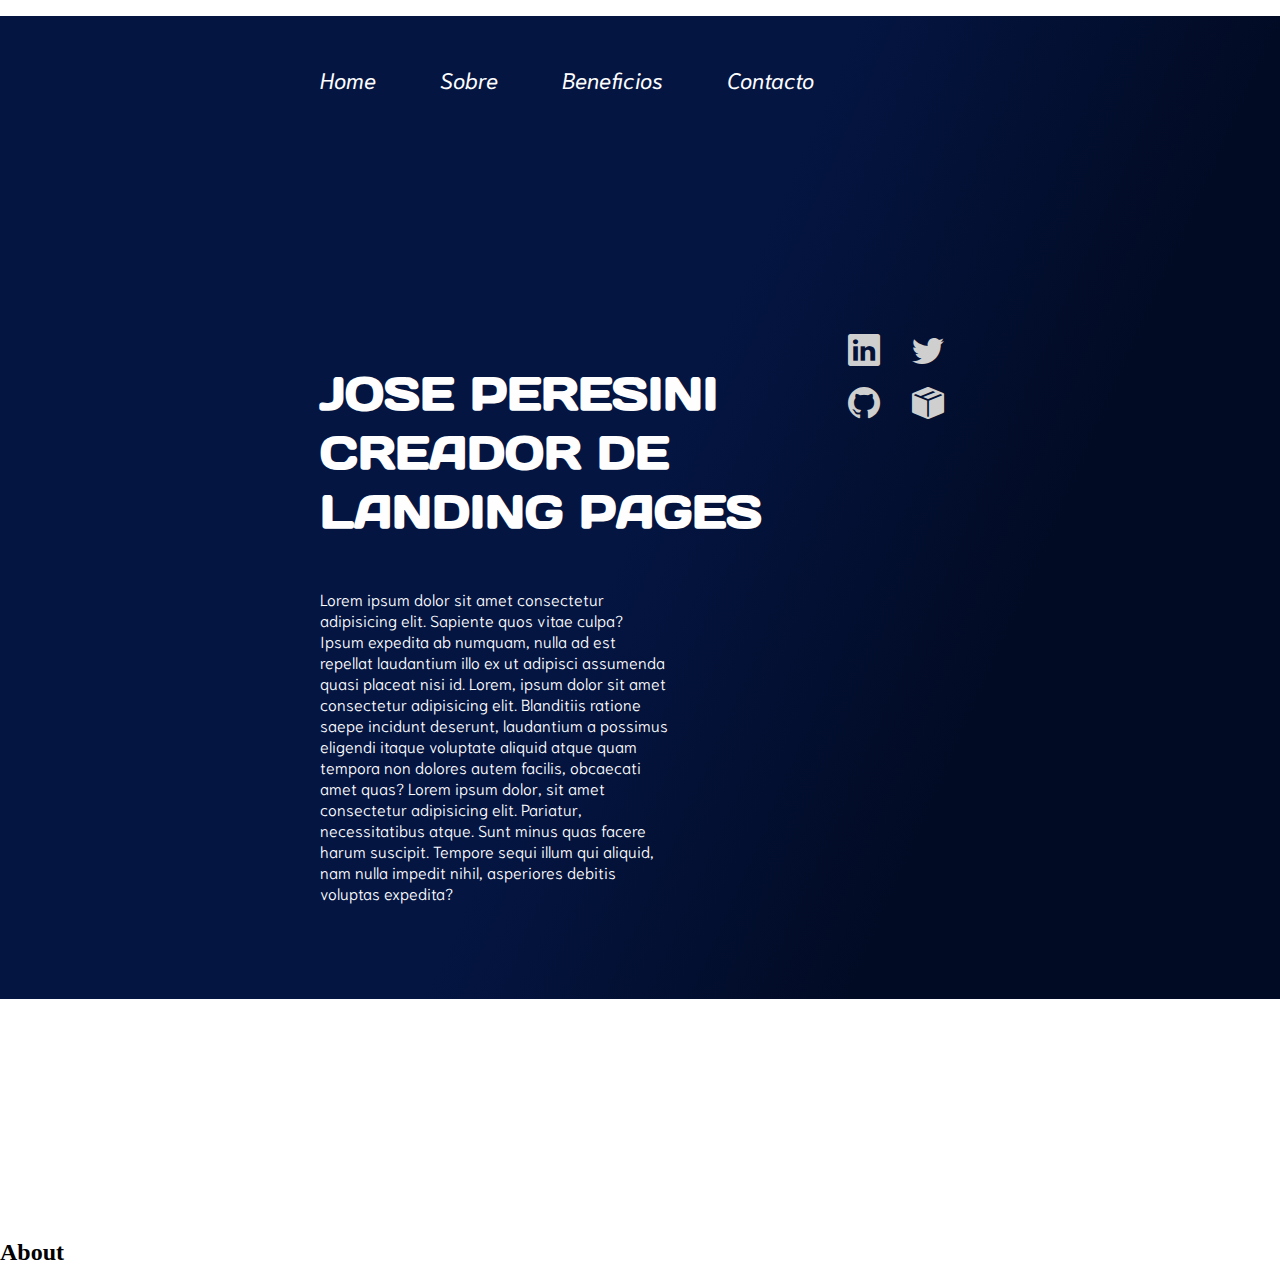
==== projects/02-nav-project/index.html @ ee7f90ed "second nav project" ====
<!DOCTYPE html>
<html lang="en">
	<head>
		<meta charset="UTF-8" />
		<meta http-equiv="X-UA-Compatible" content="IE=edge" />
		<meta name="viewport" content="width=device-width, initial-scale=1.0" />
		<title>Portfolio</title>
		<link rel="stylesheet" href="./ASSETS/CSS/styles.css" />
		<link
			href="https://cdn.jsdelivr.net/npm/bootstrap@5.3.0-alpha1/dist/css/bootstrap.min.css"
			rel="stylesheet"
			integrity="sha384-GLhlTQ8iRABdZLl6O3oVMWSktQOp6b7In1Zl3/Jr59b6EGGoI1aFkw7cmDA6j6gD"
			crossorigin="anonymous" />
		<link
			rel="stylesheet"
			href="https://cdn.jsdelivr.net/npm/bootstrap-icons@1.10.3/font/bootstrap-icons.css" />
	</head>
	<body>
		<!--Header-->
		<header class="header-start">
			<nav class="sec-nav">
				<ul>
					<li><a href="./index.html">Home</a></li>
					<li><a href="#about">Sobre</a></li>
					<li><a href="#benefits">Beneficios</a></li>
					<li><a href="#contact">Contacto</a></li>
				</ul>
			</nav>
			<section class="sec-home">
				<div class="presentation-home">
					<h1>
						JOSE PERESINI <br />
						CREADOR DE LANDING PAGES
					</h1>
					<p>
						Lorem ipsum dolor sit amet consectetur adipisicing elit. Sapiente
						quos vitae culpa? Ipsum expedita ab numquam, nulla ad est repellat
						laudantium illo ex ut adipisci assumenda quasi placeat nisi id.
						Lorem, ipsum dolor sit amet consectetur adipisicing elit. Blanditiis
						ratione saepe incidunt deserunt, laudantium a possimus eligendi
						itaque voluptate aliquid atque quam tempora non dolores autem
						facilis, obcaecati amet quas? Lorem ipsum dolor, sit amet
						consectetur adipisicing elit. Pariatur, necessitatibus atque. Sunt
						minus quas facere harum suscipit. Tempore sequi illum qui aliquid,
						nam nulla impedit nihil, asperiores debitis voluptas expedita?
					</p>
				</div>
				<div class="icons-home">
					<a href="#linkedin"><i class="bi bi-linkedin"></i></a>
					<a href="#github"><i class="bi bi-github"></i></a>
				</div>
				<div class="icons-home2">
					<a href="#twitter"><i class="bi bi-twitter"></i></a>
					<a href="#mail"><i class="bi bi-box-seam-fill"></i></a>
				</div>
			</section>
		</header>

		<!--Main-->
		<main class="main-content">
			<section class="sec-about">
				<div class="about-title">
					<h2>About</h2>
				</div>
			</section>
			<section class="sec-benefits"></section>
			<section class="sec-projects"></section>
			<section class="sec-contact"></section>
		</main>

		<!--Footer-->
		<footer class="footer-end">
			<section class="sec-footer"></section>
		</footer>
	</body>
	<script
		src="https://cdn.jsdelivr.net/npm/bootstrap@5.3.0-alpha1/dist/js/bootstrap.bundle.min.js"
		integrity="sha384-w76AqPfDkMBDXo30jS1Sgez6pr3x5MlQ1ZAGC+nuZB+EYdgRZgiwxhTBTkF7CXvN"
		crossorigin="anonymous"></script>
</html>
---- projects/02-nav-project/ASSETS/CSS/styles.css ----
@import url("https://fonts.googleapis.com/css2?family=Days+One&family=Niramit:ital,wght@0,300;0,400;1,300;1,400&display=swap");
/*
!Light 300
!Light 300 Italic
!Regular 400
!Regular 400 Italic
*/
body {
  margin: 0;
  padding: 0;
}

.header-start {
  background-image: linear-gradient(-66deg, #020b24 25%, #041542 50%);
  background-repeat: no-repeat;
  color: #fefefe;
}

.sec-nav {
  margin: auto 20rem;
}
.sec-nav ul {
  display: flex;
  gap: 4rem;
  margin-bottom: 0;
  padding: 0;
}
.sec-nav ul li {
  list-style: none;
  margin-top: 3rem;
}
.sec-nav ul li a {
  color: #fefefe;
  font-family: "Niramit", sans-serif;
  font-size: 1.4rem;
  font-style: italic;
  font-weight: 400;
  text-decoration: none;
  transition: all 3s;
}
.sec-nav ul li a:hover {
  color: #6d8ace;
  transition: all 1s;
}

.sec-home {
  align-items: center;
  display: flex;
  justify-content: space-around;
  flex-flow: row nowrap;
  margin: 15rem 20rem;
}
.sec-home .presentation-home {
  display: flex;
  flex-flow: column wrap;
  margin-bottom: 5rem;
}
.sec-home .presentation-home h1 {
  font-family: "Days One", sans-serif;
  font-size: 2.9rem;
}
.sec-home .presentation-home p {
  font-family: "Niramit", sans-serif;
  font-weight: 300;
  margin-top: 1rem;
  width: 68%;
}
.sec-home .icons-home {
  align-items: baseline;
  display: flex;
  gap: 1rem;
  flex-flow: wrap column;
  font-size: 2rem;
  margin-bottom: auto;
  margin-left: 1rem;
  margin-right: 1rem;
  text-decoration: none;
}
.sec-home .icons-home a {
  color: #cfcfcf;
}
.sec-home .icons-home a:hover {
  color: #6d8ace;
}
.sec-home .icons-home2 {
  align-items: baseline;
  display: flex;
  gap: 1rem;
  flex-flow: wrap column;
  font-size: 2rem;
  margin-bottom: auto;
  margin-left: 1rem;
  margin-right: 1rem;
  text-decoration: none;
}
.sec-home .icons-home2 a {
  color: #cfcfcf;
}
.sec-home .icons-home2 a:hover {
  color: #6d8ace;
}

/*# sourceMappingURL=styles.css.map */
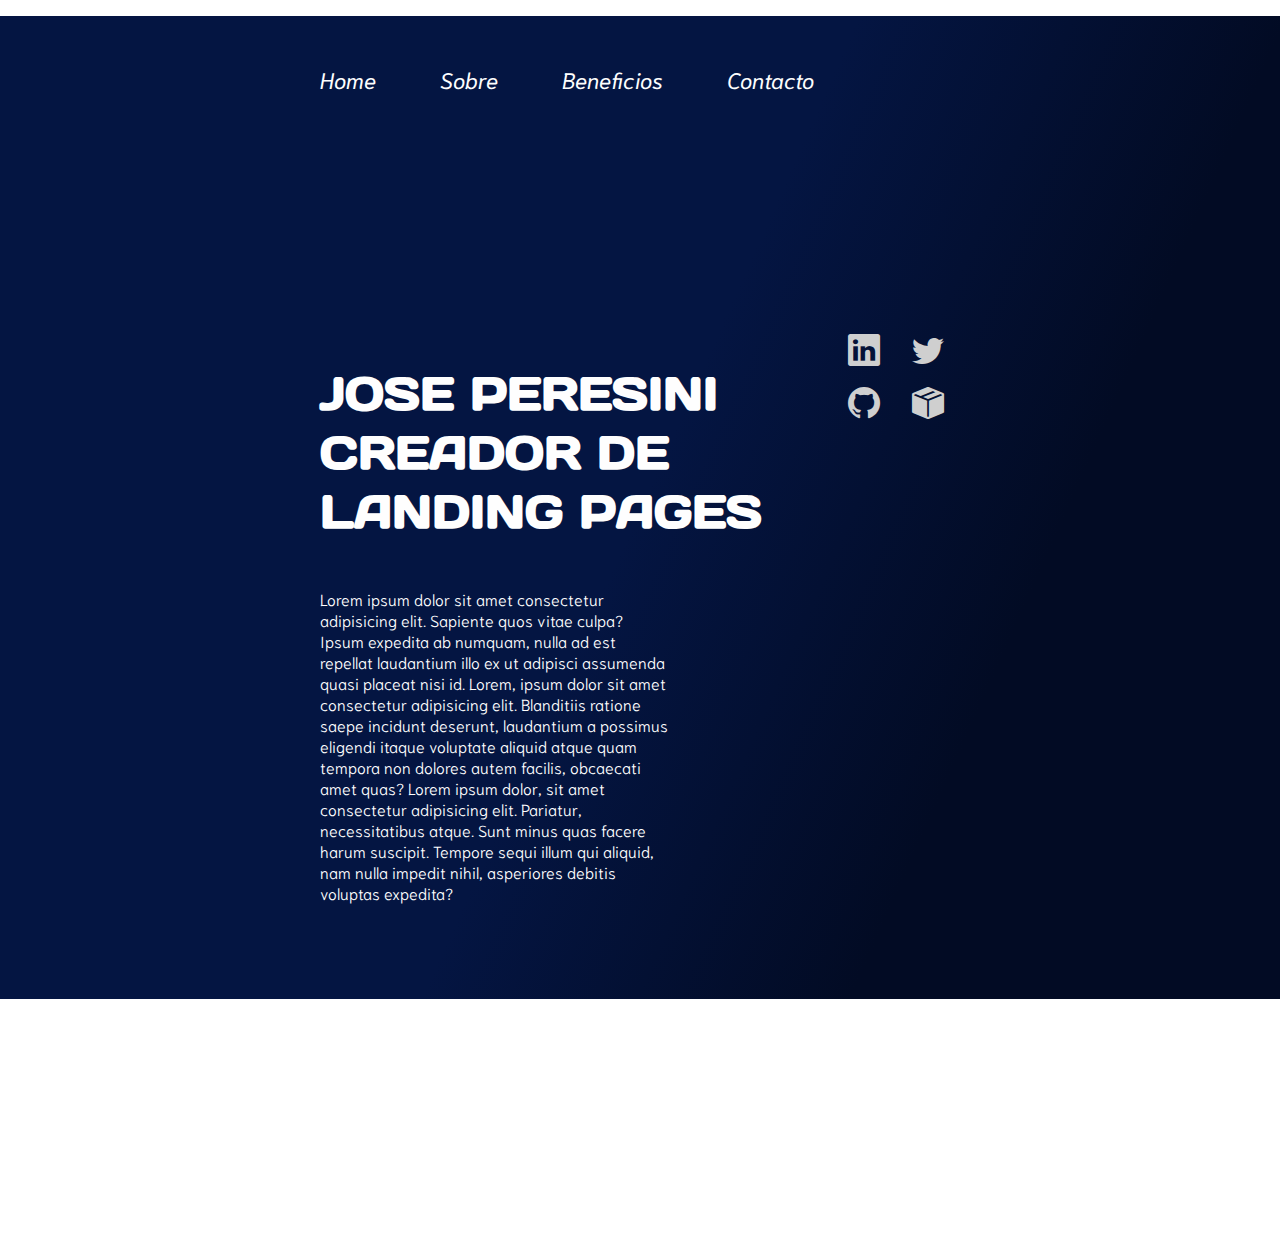
==== commit 960f822a: "modified" ====
--- a/projects/02-nav-project/index.html
+++ b/projects/02-nav-project/index.html
@@ -56,22 +56,6 @@
 			</section>
 		</header>
 
-		<!--Main-->
-		<main class="main-content">
-			<section class="sec-about">
-				<div class="about-title">
-					<h2>About</h2>
-				</div>
-			</section>
-			<section class="sec-benefits"></section>
-			<section class="sec-projects"></section>
-			<section class="sec-contact"></section>
-		</main>
-
-		<!--Footer-->
-		<footer class="footer-end">
-			<section class="sec-footer"></section>
-		</footer>
 	</body>
 	<script
 		src="https://cdn.jsdelivr.net/npm/bootstrap@5.3.0-alpha1/dist/js/bootstrap.bundle.min.js"
